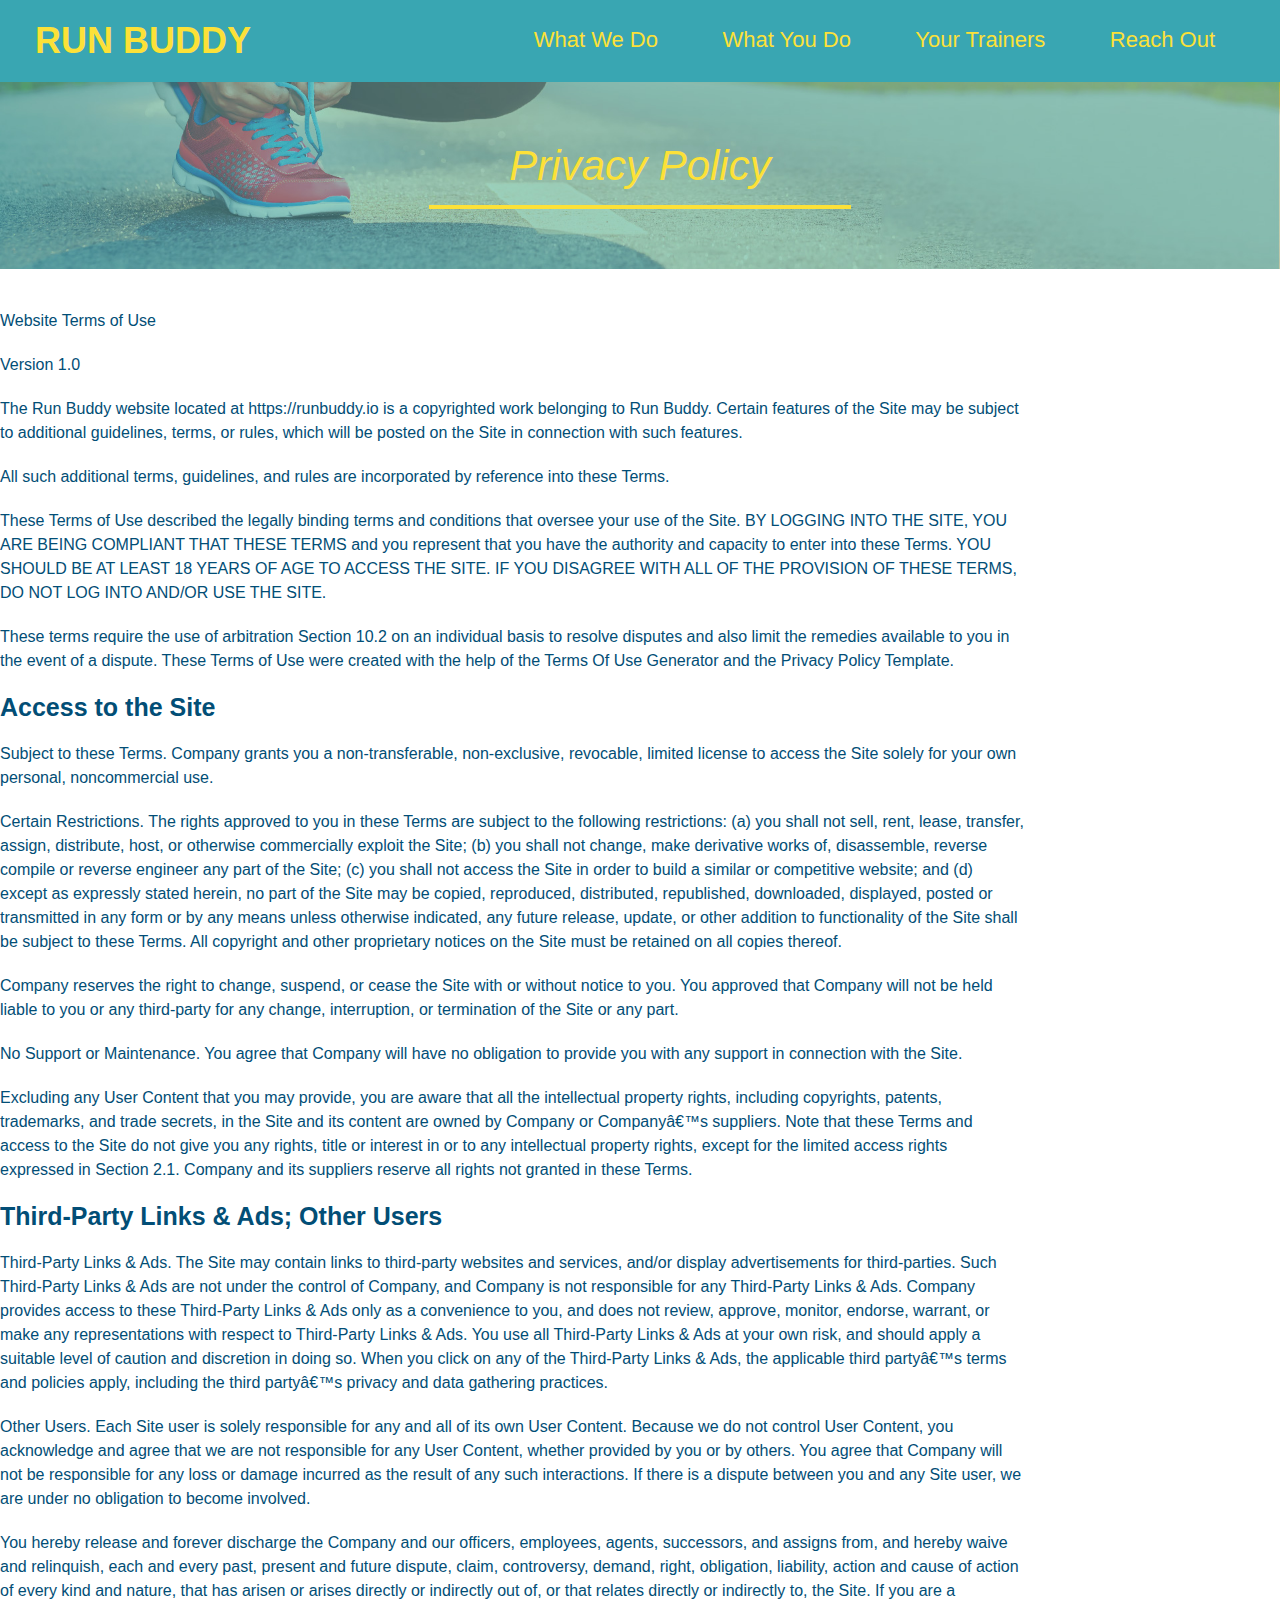
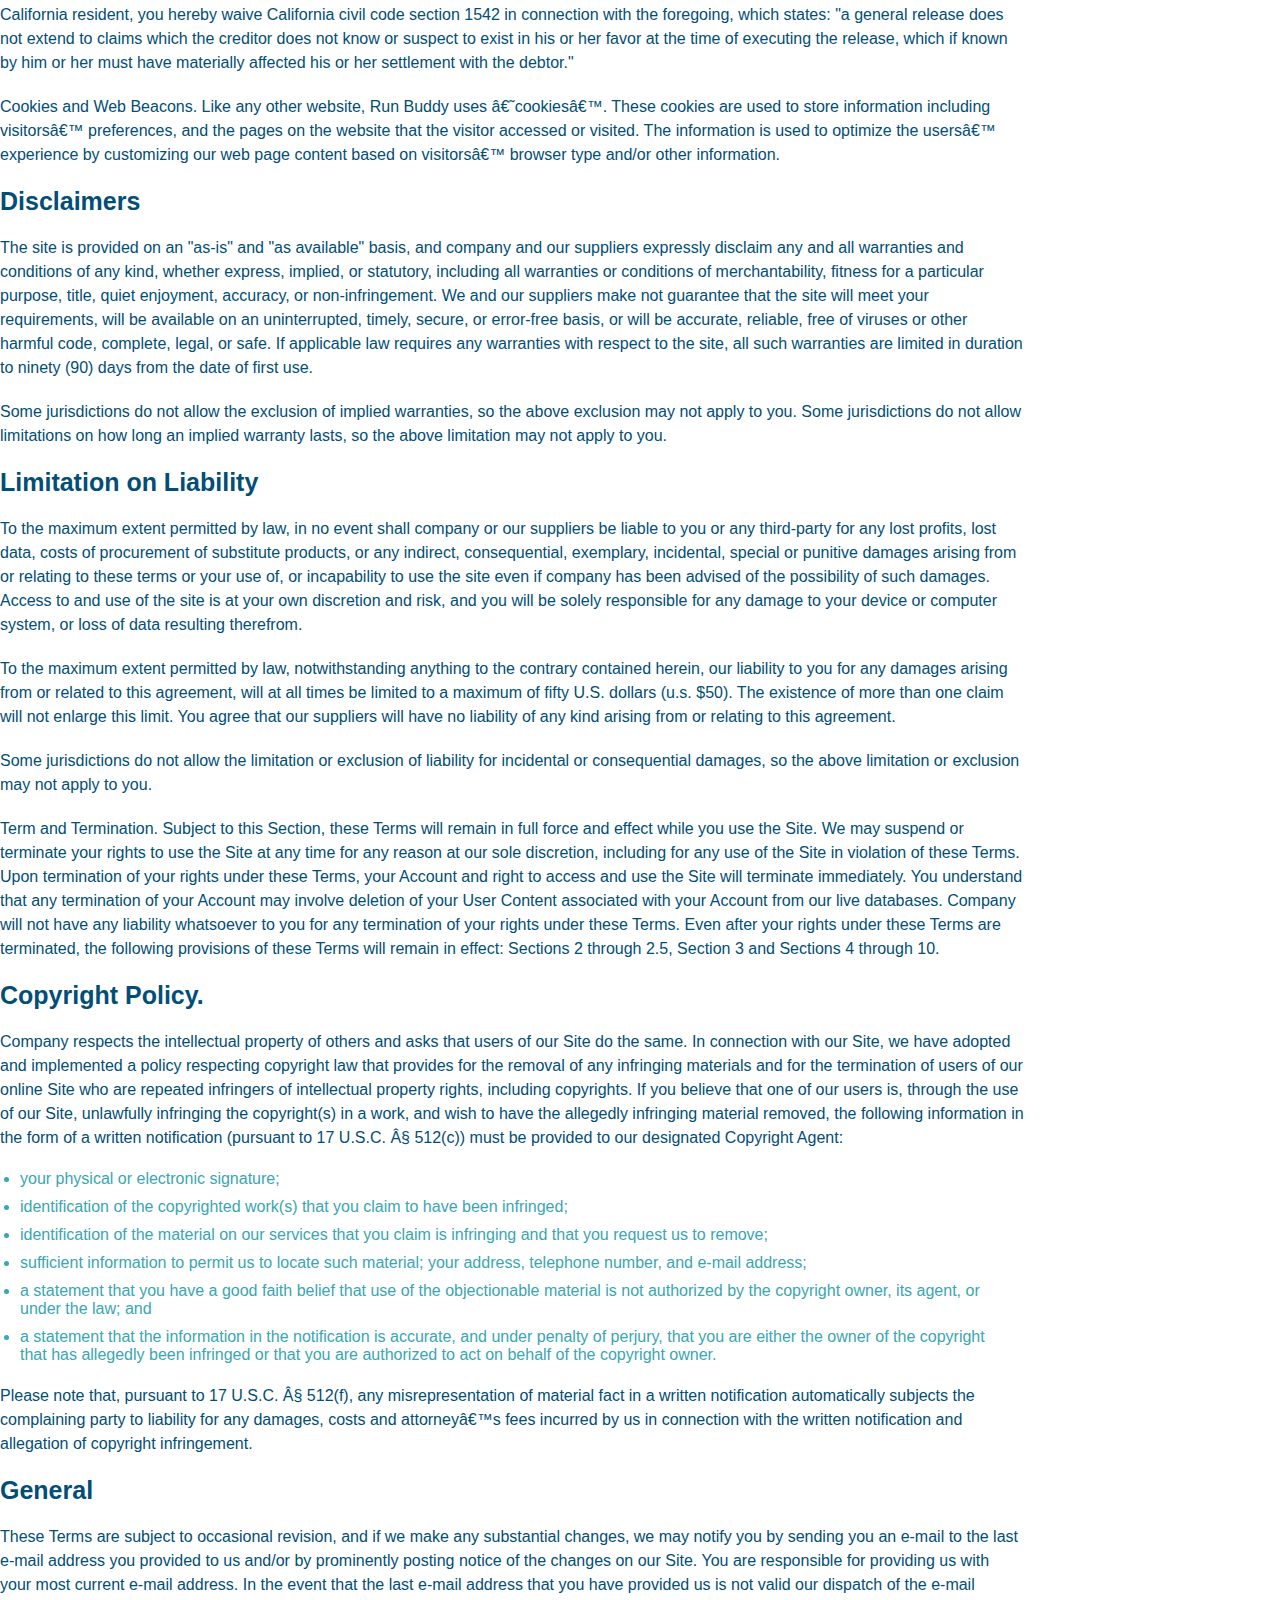
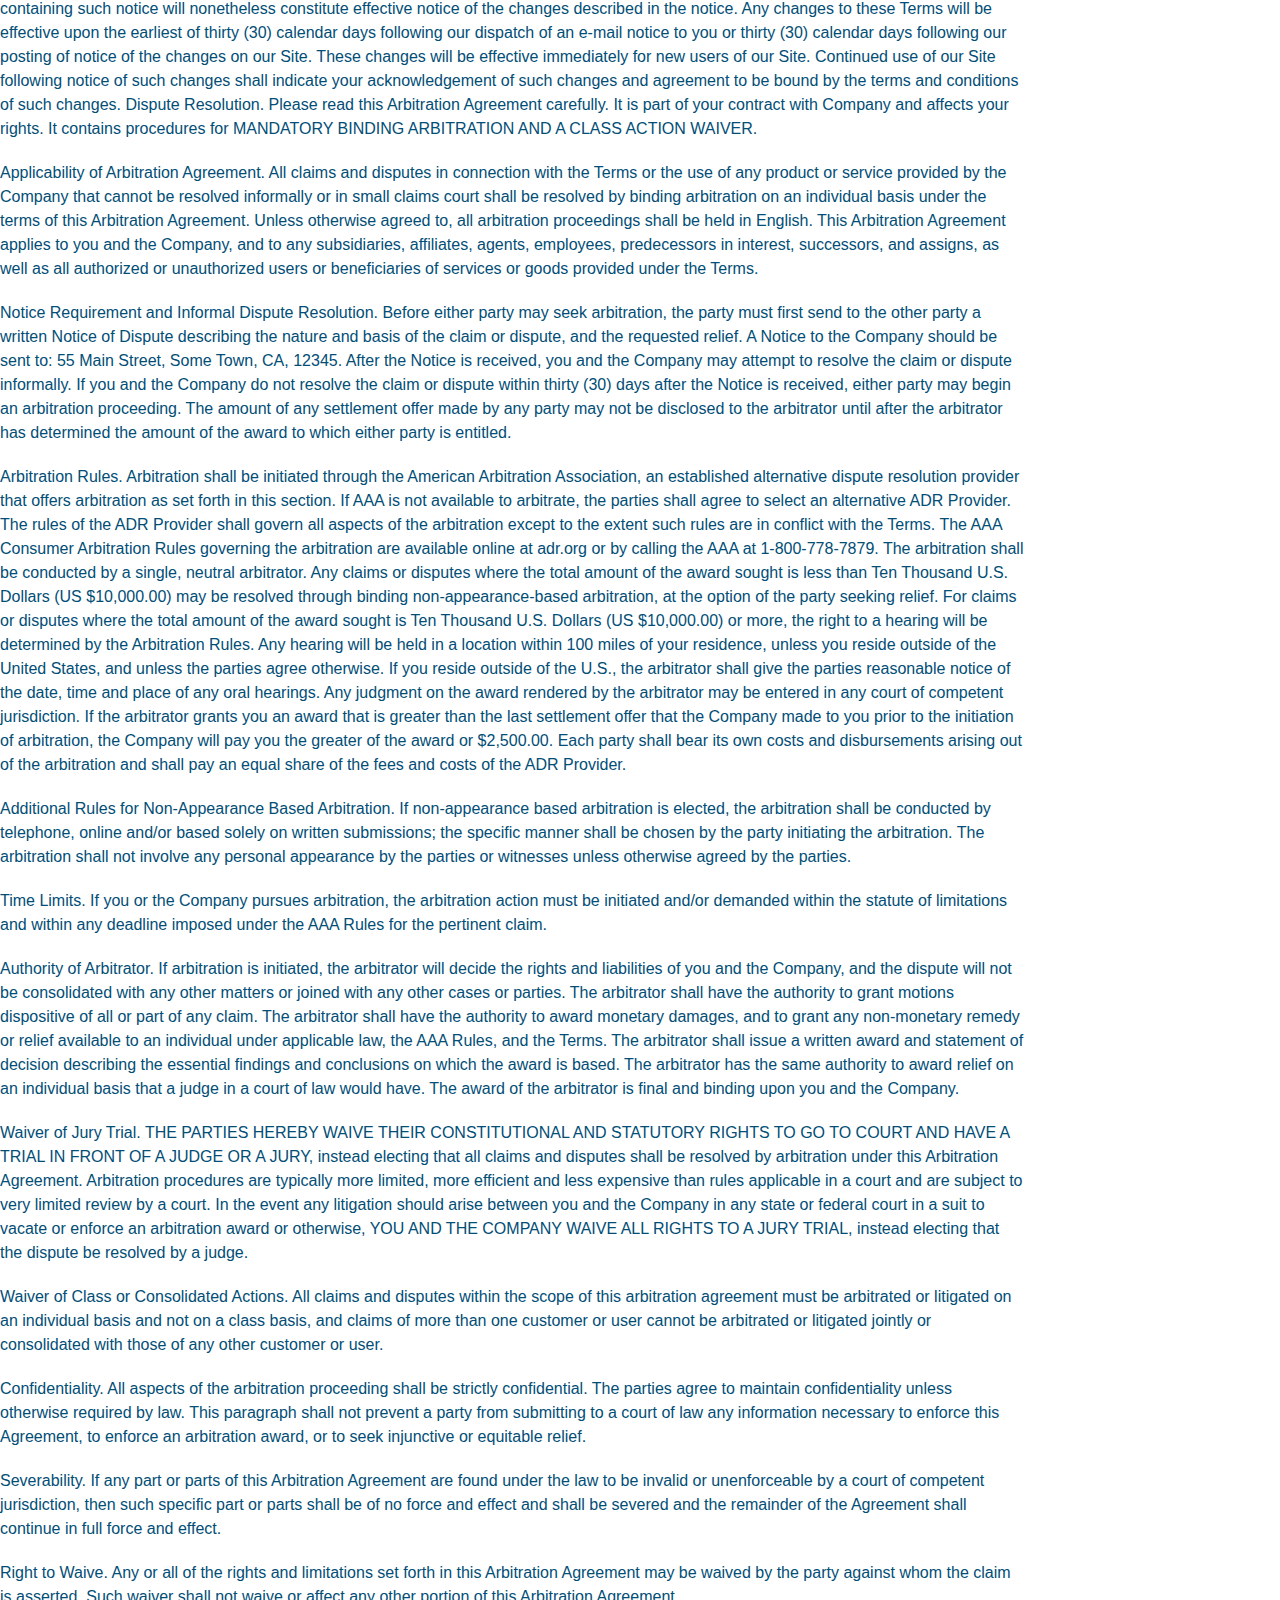
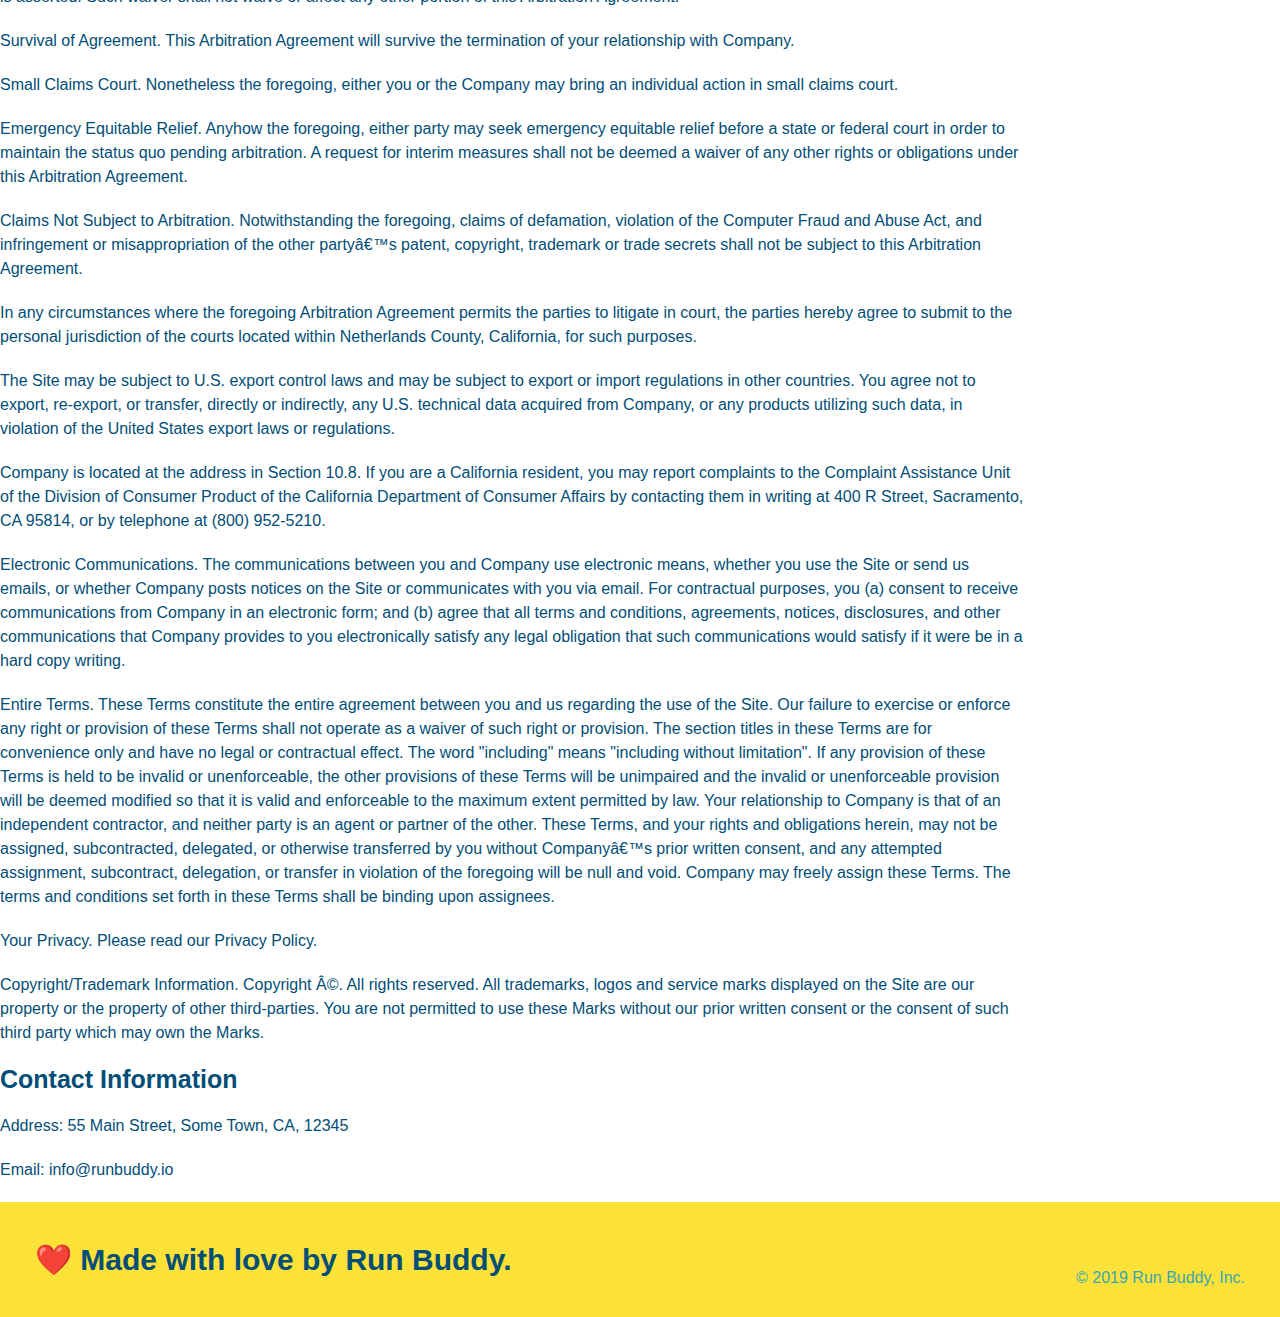
==== privacy-policy.html @ 71672487 "privacy policy" ====
<!DOCTYPE html>
<html lang="en">
    <head>
        <link rel="stylesheet" href="./assets/css/style.css" />
        <link rel="stylesheet" href="./assets/css/secondary-styles.css" />
        <meta charset="UTF-8" />
        <title>Privacy Polocy - Run Buddy</title>
    </head>
    <body>
        <header>
            <h1>
              <a href="/">RUN BUDDY</a>
            </h1>
            <nav>
                <!-- Unordered list element -->
                <ul>
                  <!-- List item element -->
                  <li>
                     <!-- Anchor element -->
                     <a href="./index.html#what-we-do">What We Do</a>
                  </li>
                  <li>
                      <a href="./index.html#what-you-do">What You Do</a>
                  </li>
                  <li>
                      <a href="./index.html#your-trainers">Your Trainers</a>
                  </li>
                  <li>
                      <a href="./index.html#reach-out">Reach Out</a>
                  </li>
                </ul>
            </nav>
          </header>
          
          <section class="hero">
              <h2 class="page-title">
                  Privacy Policy
              </h2>
          </section>

            <article class="secondary-content">
                <p>
                    Website Terms of Use
                  </p>
            
                  <p>
                    Version 1.0
                  </p>
            
                  <p>
                    The Run Buddy website located at https://runbuddy.io is a copyrighted work belonging to Run Buddy. Certain
                    features of the Site may be subject to additional guidelines, terms, or rules, which will be posted on the Site
                    in connection with such features.
                  </p>
            
                  <p>
                    All such additional terms, guidelines, and rules are incorporated by reference into these Terms.
                  </p>
            
                  <p>
                    These Terms of Use described the legally binding terms and conditions that oversee your use of the Site. BY
                    LOGGING INTO THE SITE, YOU ARE BEING COMPLIANT THAT THESE TERMS and you represent that you have the authority
                    and capacity to enter into these Terms. YOU SHOULD BE AT LEAST 18 YEARS OF AGE TO ACCESS THE SITE. IF YOU
                    DISAGREE WITH ALL OF THE PROVISION OF THESE TERMS, DO NOT LOG INTO AND/OR USE THE SITE.
                  </p>
            
                  <p>
                    These terms require the use of arbitration Section 10.2 on an individual basis to resolve disputes and also
                    limit the remedies available to you in the event of a dispute. These Terms of Use were created with the help of
                    the Terms Of Use Generator and the Privacy Policy Template.
                  </p>
            
                  <h3>
                    Access to the Site
                  </h3>
            
                  <p>
                    Subject to these Terms. Company grants you a non-transferable, non-exclusive, revocable, limited license to
                    access the Site solely for your own personal, noncommercial use.
                  </p>
            
                  <p>
                    Certain Restrictions. The rights approved to you in these Terms are subject to the following restrictions: (a)
                    you shall not sell, rent, lease, transfer, assign, distribute, host, or otherwise commercially exploit the Site;
                    (b) you shall not change, make derivative works of, disassemble, reverse compile or reverse engineer any part of
                    the Site; (c) you shall not access the Site in order to build a similar or competitive website; and (d) except
                    as expressly stated herein, no part of the Site may be copied, reproduced, distributed, republished, downloaded,
                    displayed, posted or transmitted in any form or by any means unless otherwise indicated, any future release,
                    update, or other addition to functionality of the Site shall be subject to these Terms. All copyright and other
                    proprietary notices on the Site must be retained on all copies thereof.
                  </p>
            
                  <p>
                    Company reserves the right to change, suspend, or cease the Site with or without notice to you. You approved
                    that Company will not be held liable to you or any third-party for any change, interruption, or termination of
                    the Site or any part.
                  </p>
            
                  <p>
                    No Support or Maintenance. You agree that Company will have no obligation to provide you with any support in
                    connection with the Site.
                  </p>
            
                  <p>
                    Excluding any User Content that you may provide, you are aware that all the intellectual property rights,
                    including copyrights, patents, trademarks, and trade secrets, in the Site and its content are owned by Company
                    or Companyâ€™s suppliers. Note that these Terms and access to the Site do not give you any rights, title or
                    interest in or to any intellectual property rights, except for the limited access rights expressed in Section
                    2.1. Company and its suppliers reserve all rights not granted in these Terms.
                  </p>
            
                  <h3>
                    Third-Party Links & Ads; Other Users
                  </h3>
            
                  <p>
                    Third-Party Links & Ads. The Site may contain links to third-party websites and services, and/or display
                    advertisements for third-parties. Such Third-Party Links & Ads are not under the control of Company, and Company
                    is not responsible for any Third-Party Links & Ads. Company provides access to these Third-Party Links & Ads
                    only as a convenience to you, and does not review, approve, monitor, endorse, warrant, or make any
                    representations with respect to Third-Party Links & Ads. You use all Third-Party Links & Ads at your own risk,
                    and should apply a suitable level of caution and discretion in doing so. When you click on any of the
                    Third-Party Links & Ads, the applicable third partyâ€™s terms and policies apply, including the third partyâ€™s
                    privacy and data gathering practices.
                  </p>
            
                  <p>
                    Other Users. Each Site user is solely responsible for any and all of its own User Content. Because we do not
                    control User Content, you acknowledge and agree that we are not responsible for any User Content, whether
                    provided by you or by others. You agree that Company will not be responsible for any loss or damage incurred as
                    the result of any such interactions. If there is a dispute between you and any Site user, we are under no
                    obligation to become involved.
                  </p>
            
                  <p>
                    You hereby release and forever discharge the Company and our officers, employees, agents, successors, and
                    assigns from, and hereby waive and relinquish, each and every past, present and future dispute, claim,
                    controversy, demand, right, obligation, liability, action and cause of action of every kind and nature, that has
                    arisen or arises directly or indirectly out of, or that relates directly or indirectly to, the Site. If you are
                    a California resident, you hereby waive California civil code section 1542 in connection with the foregoing,
                    which states: "a general release does not extend to claims which the creditor does not know or suspect to exist
                    in his or her favor at the time of executing the release, which if known by him or her must have materially
                    affected his or her settlement with the debtor."
                  </p>
            
                  <p>
                    Cookies and Web Beacons. Like any other website, Run Buddy uses â€˜cookiesâ€™. These cookies are used to store
                    information including visitorsâ€™ preferences, and the pages on the website that the visitor accessed or visited.
                    The information is used to optimize the usersâ€™ experience by customizing our web page content based on visitorsâ€™
                    browser type and/or other information.
                  </p>
            
                  <h3>
                    Disclaimers
                  </h3>
            
                  <p>
                    The site is provided on an "as-is" and "as available" basis, and company and our suppliers expressly disclaim
                    any and all warranties and conditions of any kind, whether express, implied, or statutory, including all
                    warranties or conditions of merchantability, fitness for a particular purpose, title, quiet enjoyment, accuracy,
                    or non-infringement. We and our suppliers make not guarantee that the site will meet your requirements, will be
                    available on an uninterrupted, timely, secure, or error-free basis, or will be accurate, reliable, free of
                    viruses or other harmful code, complete, legal, or safe. If applicable law requires any warranties with respect
                    to the site, all such warranties are limited in duration to ninety (90) days from the date of first use.
                  </p>
            
                  <p>
                    Some jurisdictions do not allow the exclusion of implied warranties, so the above exclusion may not apply to
                    you. Some jurisdictions do not allow limitations on how long an implied warranty lasts, so the above limitation
                    may not apply to you.
                  </p>
            
                  <h3>
                    Limitation on Liability
                  </h3>
            
                  <p>
                    To the maximum extent permitted by law, in no event shall company or our suppliers be liable to you or any
                    third-party for any lost profits, lost data, costs of procurement of substitute products, or any indirect,
                    consequential, exemplary, incidental, special or punitive damages arising from or relating to these terms or
                    your use of, or incapability to use the site even if company has been advised of the possibility of such
                    damages. Access to and use of the site is at your own discretion and risk, and you will be solely responsible
                    for any damage to your device or computer system, or loss of data resulting therefrom.
                  </p>
            
                  <p>
                    To the maximum extent permitted by law, notwithstanding anything to the contrary contained herein, our liability
                    to you for any damages arising from or related to this agreement, will at all times be limited to a maximum of
                    fifty U.S. dollars (u.s. $50). The existence of more than one claim will not enlarge this limit. You agree that
                    our suppliers will have no liability of any kind arising from or relating to this agreement.
                  </p>
            
                  <p>
                    Some jurisdictions do not allow the limitation or exclusion of liability for incidental or consequential
                    damages, so the above limitation or exclusion may not apply to you.
                  </p>
            
                  <p>
                    Term and Termination. Subject to this Section, these Terms will remain in full force and effect while you use
                    the Site. We may suspend or terminate your rights to use the Site at any time for any reason at our sole
                    discretion, including for any use of the Site in violation of these Terms. Upon termination of your rights under
                    these Terms, your Account and right to access and use the Site will terminate immediately. You understand that
                    any termination of your Account may involve deletion of your User Content associated with your Account from our
                    live databases. Company will not have any liability whatsoever to you for any termination of your rights under
                    these Terms. Even after your rights under these Terms are terminated, the following provisions of these Terms
                    will remain in effect: Sections 2 through 2.5, Section 3 and Sections 4 through 10.
                  </p>
            
                  <h3>
                    Copyright Policy.
                  </h3>
            
                  <p>
                    Company respects the intellectual property of others and asks that users of our Site do the same. In connection
                    with our Site, we have adopted and implemented a policy respecting copyright law that provides for the removal
                    of any infringing materials and for the termination of users of our online Site who are repeated infringers of
                    intellectual property rights, including copyrights. If you believe that one of our users is, through the use of
                    our Site, unlawfully infringing the copyright(s) in a work, and wish to have the allegedly infringing material
                    removed, the following information in the form of a written notification (pursuant to 17 U.S.C. Â§ 512(c)) must
                    be provided to our designated Copyright Agent:
                  </p>
            
                  <ul>
                    <li>
                      your physical or electronic signature;
                    </li>
                    <li>
                      identification of the copyrighted work(s) that you claim to have been infringed;
                    </li>
                    <li>
                      identification of the material on our services that you claim is infringing and that you request us to remove;
                    </li>
                    <li>
                      sufficient information to permit us to locate such material; your address, telephone number, and e-mail
                      address;
                    </li>
                    <li>
                      a statement that you have a good faith belief that use of the objectionable material is not authorized by the
                      copyright owner, its agent, or under the law; and
                    </li>
                    <li>
                      a statement that the information in the notification is accurate, and under penalty of perjury, that you are
                      either the owner of the copyright that has allegedly been infringed or that you are authorized to act on
                      behalf of the copyright owner.
                    </li>
                  </ul>
            
                  <p>
                    Please note that, pursuant to 17 U.S.C. Â§ 512(f), any misrepresentation of material fact in a written
                    notification automatically subjects the complaining party to liability for any damages, costs and attorneyâ€™s
                    fees incurred by us in connection with the written notification and allegation of copyright infringement.
                  </p>
            
                  <h3>
                    General
                  </h3>
            
                  <p>
                    These Terms are subject to occasional revision, and if we make any substantial changes, we may notify you by
                    sending you an e-mail to the last e-mail address you provided to us and/or by prominently posting notice of the
                    changes on our Site. You are responsible for providing us with your most current e-mail address. In the event
                    that the last e-mail address that you have provided us is not valid our dispatch of the e-mail containing such
                    notice will nonetheless constitute effective notice of the changes described in the notice. Any changes to these
                    Terms will be effective upon the earliest of thirty (30) calendar days following our dispatch of an e-mail
                    notice to you or thirty (30) calendar days following our posting of notice of the changes on our Site. These
                    changes will be effective immediately for new users of our Site. Continued use of our Site following notice of
                    such changes shall indicate your acknowledgement of such changes and agreement to be bound by the terms and
                    conditions of such changes. Dispute Resolution. Please read this Arbitration Agreement carefully. It is part of
                    your contract with Company and affects your rights. It contains procedures for MANDATORY BINDING ARBITRATION AND
                    A CLASS ACTION WAIVER.
                  </p>
            
                  <p>
                    Applicability of Arbitration Agreement. All claims and disputes in connection with the Terms or the use of any
                    product or service provided by the Company that cannot be resolved informally or in small claims court shall be
                    resolved by binding arbitration on an individual basis under the terms of this Arbitration Agreement. Unless
                    otherwise agreed to, all arbitration proceedings shall be held in English. This Arbitration Agreement applies to
                    you and the Company, and to any subsidiaries, affiliates, agents, employees, predecessors in interest,
                    successors, and assigns, as well as all authorized or unauthorized users or beneficiaries of services or goods
                    provided under the Terms.
                  </p>
            
                  <p>
                    Notice Requirement and Informal Dispute Resolution. Before either party may seek arbitration, the party must
                    first send to the other party a written Notice of Dispute describing the nature and basis of the claim or
                    dispute, and the requested relief. A Notice to the Company should be sent to: 55 Main Street, Some Town, CA,
                    12345. After the Notice is received, you and the Company may attempt to resolve the claim or dispute informally.
                    If you and the Company do not resolve the claim or dispute within thirty (30) days after the Notice is received,
                    either party may begin an arbitration proceeding. The amount of any settlement offer made by any party may not
                    be disclosed to the arbitrator until after the arbitrator has determined the amount of the award to which either
                    party is entitled.
                  </p>
            
                  <p>
                    Arbitration Rules. Arbitration shall be initiated through the American Arbitration Association, an established
                    alternative dispute resolution provider that offers arbitration as set forth in this section. If AAA is not
                    available to arbitrate, the parties shall agree to select an alternative ADR Provider. The rules of the ADR
                    Provider shall govern all aspects of the arbitration except to the extent such rules are in conflict with the
                    Terms. The AAA Consumer Arbitration Rules governing the arbitration are available online at adr.org or by
                    calling the AAA at 1-800-778-7879. The arbitration shall be conducted by a single, neutral arbitrator. Any
                    claims or disputes where the total amount of the award sought is less than Ten Thousand U.S. Dollars (US
                    $10,000.00) may be resolved through binding non-appearance-based arbitration, at the option of the party seeking
                    relief. For claims or disputes where the total amount of the award sought is Ten Thousand U.S. Dollars (US
                    $10,000.00) or more, the right to a hearing will be determined by the Arbitration Rules. Any hearing will be
                    held in a location within 100 miles of your residence, unless you reside outside of the United States, and
                    unless the parties agree otherwise. If you reside outside of the U.S., the arbitrator shall give the parties
                    reasonable notice of the date, time and place of any oral hearings. Any judgment on the award rendered by the
                    arbitrator may be entered in any court of competent jurisdiction. If the arbitrator grants you an award that is
                    greater than the last settlement offer that the Company made to you prior to the initiation of arbitration, the
                    Company will pay you the greater of the award or $2,500.00. Each party shall bear its own costs and
                    disbursements arising out of the arbitration and shall pay an equal share of the fees and costs of the ADR
                    Provider.
                  </p>
            
                  <p>
                    Additional Rules for Non-Appearance Based Arbitration. If non-appearance based arbitration is elected, the
                    arbitration shall be conducted by telephone, online and/or based solely on written submissions; the specific
                    manner shall be chosen by the party initiating the arbitration. The arbitration shall not involve any personal
                    appearance by the parties or witnesses unless otherwise agreed by the parties.
                  </p>
            
                  <p>
                    Time Limits. If you or the Company pursues arbitration, the arbitration action must be initiated and/or demanded
                    within the statute of limitations and within any deadline imposed under the AAA Rules for the pertinent claim.
                  </p>
            
                  <p>
                    Authority of Arbitrator. If arbitration is initiated, the arbitrator will decide the rights and liabilities of
                    you and the Company, and the dispute will not be consolidated with any other matters or joined with any other
                    cases or parties. The arbitrator shall have the authority to grant motions dispositive of all or part of any
                    claim. The arbitrator shall have the authority to award monetary damages, and to grant any non-monetary remedy
                    or relief available to an individual under applicable law, the AAA Rules, and the Terms. The arbitrator shall
                    issue a written award and statement of decision describing the essential findings and conclusions on which the
                    award is based. The arbitrator has the same authority to award relief on an individual basis that a judge in a
                    court of law would have. The award of the arbitrator is final and binding upon you and the Company.
                  </p>
            
                  <p>
                    Waiver of Jury Trial. THE PARTIES HEREBY WAIVE THEIR CONSTITUTIONAL AND STATUTORY RIGHTS TO GO TO COURT AND HAVE
                    A TRIAL IN FRONT OF A JUDGE OR A JURY, instead electing that all claims and disputes shall be resolved by
                    arbitration under this Arbitration Agreement. Arbitration procedures are typically more limited, more efficient
                    and less expensive than rules applicable in a court and are subject to very limited review by a court. In the
                    event any litigation should arise between you and the Company in any state or federal court in a suit to vacate
                    or enforce an arbitration award or otherwise, YOU AND THE COMPANY WAIVE ALL RIGHTS TO A JURY TRIAL, instead
                    electing that the dispute be resolved by a judge.
                  </p>
            
                  <p>
                    Waiver of Class or Consolidated Actions. All claims and disputes within the scope of this arbitration agreement
                    must be arbitrated or litigated on an individual basis and not on a class basis, and claims of more than one
                    customer or user cannot be arbitrated or litigated jointly or consolidated with those of any other customer or
                    user.
                  </p>
            
                  <p>
                    Confidentiality. All aspects of the arbitration proceeding shall be strictly confidential. The parties agree to
                    maintain confidentiality unless otherwise required by law. This paragraph shall not prevent a party from
                    submitting to a court of law any information necessary to enforce this Agreement, to enforce an arbitration
                    award, or to seek injunctive or equitable relief.
                  </p>
            
                  <p>
                    Severability. If any part or parts of this Arbitration Agreement are found under the law to be invalid or
                    unenforceable by a court of competent jurisdiction, then such specific part or parts shall be of no force and
                    effect and shall be severed and the remainder of the Agreement shall continue in full force and effect.
                  </p>
            
                  <p>
                    Right to Waive. Any or all of the rights and limitations set forth in this Arbitration Agreement may be waived
                    by the party against whom the claim is asserted. Such waiver shall not waive or affect any other portion of this
                    Arbitration Agreement.
                  </p>
            
                  <p>
                    Survival of Agreement. This Arbitration Agreement will survive the termination of your relationship with
                    Company.
                  </p>
            
                  <p>
                    Small Claims Court. Nonetheless the foregoing, either you or the Company may bring an individual action in small
                    claims court.
                  </p>
            
                  <p>
                    Emergency Equitable Relief. Anyhow the foregoing, either party may seek emergency equitable relief before a
                    state or federal court in order to maintain the status quo pending arbitration. A request for interim measures
                    shall not be deemed a waiver of any other rights or obligations under this Arbitration Agreement.
                  </p>
            
                  <p>
                    Claims Not Subject to Arbitration. Notwithstanding the foregoing, claims of defamation, violation of the
                    Computer Fraud and Abuse Act, and infringement or misappropriation of the other partyâ€™s patent, copyright,
                    trademark or trade secrets shall not be subject to this Arbitration Agreement.
                  </p>
            
                  <p>
                    In any circumstances where the foregoing Arbitration Agreement permits the parties to litigate in court, the
                    parties hereby agree to submit to the personal jurisdiction of the courts located within Netherlands County,
                    California, for such purposes.
                  </p>
            
                  <p>
                    The Site may be subject to U.S. export control laws and may be subject to export or import regulations in other
                    countries. You agree not to export, re-export, or transfer, directly or indirectly, any U.S. technical data
                    acquired from Company, or any products utilizing such data, in violation of the United States export laws or
                    regulations.
                  </p>
            
                  <p>
                    Company is located at the address in Section 10.8. If you are a California resident, you may report complaints
                    to the Complaint Assistance Unit of the Division of Consumer Product of the California Department of Consumer
                    Affairs by contacting them in writing at 400 R Street, Sacramento, CA 95814, or by telephone at (800) 952-5210.
                  </p>
            
                  <p>
                    Electronic Communications. The communications between you and Company use electronic means, whether you use the
                    Site or send us emails, or whether Company posts notices on the Site or communicates with you via email. For
                    contractual purposes, you (a) consent to receive communications from Company in an electronic form; and (b)
                    agree that all terms and conditions, agreements, notices, disclosures, and other communications that Company
                    provides to you electronically satisfy any legal obligation that such communications would satisfy if it were be
                    in a hard copy writing.
                  </p>
            
                  <p>
                    Entire Terms. These Terms constitute the entire agreement between you and us regarding the use of the Site. Our
                    failure to exercise or enforce any right or provision of these Terms shall not operate as a waiver of such right
                    or provision. The section titles in these Terms are for convenience only and have no legal or contractual
                    effect. The word "including" means "including without limitation". If any provision of these Terms is held to be
                    invalid or unenforceable, the other provisions of these Terms will be unimpaired and the invalid or
                    unenforceable provision will be deemed modified so that it is valid and enforceable to the maximum extent
                    permitted by law. Your relationship to Company is that of an independent contractor, and neither party is an
                    agent or partner of the other. These Terms, and your rights and obligations herein, may not be assigned,
                    subcontracted, delegated, or otherwise transferred by you without Companyâ€™s prior written consent, and any
                    attempted assignment, subcontract, delegation, or transfer in violation of the foregoing will be null and void.
                    Company may freely assign these Terms. The terms and conditions set forth in these Terms shall be binding upon
                    assignees.
                  </p>
            
                  <p>
                    Your Privacy. Please read our Privacy Policy.
                  </p>
            
                  <p>
                    Copyright/Trademark Information. Copyright Â©. All rights reserved. All trademarks, logos and service marks
                    displayed on the Site are our property or the property of other third-parties. You are not permitted to use
                    these Marks without our prior written consent or the consent of such third party which may own the Marks.
                  </p>
            
                  <h3>
                    Contact Information
                  </h3>
            
                  <p>
                    Address: 55 Main Street, Some Town, CA, 12345
                  </p>
            
                  <p>
                    Email: info@runbuddy.io
                  </p>
            </article>
          
          <footer>
            <h2>❤️ Made with love by Run Buddy. </h2>
                <div>
                    <br />
                     &copy; 2019 Run Buddy, Inc.
                </div>
        </footer>
    </body>
</html>
---- assets/css/style.css ----
* {
  box-sizing: border-box;
  margin: 0;
  padding: 0;
}

body {
  /* more on this crazy alphanumerical value in a minute! */
  color: #39a6b2;
  font-family: Helvetica, Arial, sans-serif;
}

/* apply styles to <header> */
header {
    padding: 20px 35px;
    background-color: #39a6b2;
}

header h1 {
    font-weight: bold;
    font-size: 36px;
    color: #fce138;
    margin: 0;
    display: inline;
}

header a {
    text-decoration: none;
    color: #fce138;
}

header nav {
    float: right;
    margin: 7px 0;
}

header nav ul li {
    display: inline;
}

header nav ul li a {
    margin: 0 30px;
    font-weight: lighter;
    font-size: 22px;
}

footer {
    background: #fce138;
    width: 100%;
    padding: 40px 35px;
}

footer h2 {
    display: inline;
    color: #024e76;
    font-size: 30px;
    margin: 0;
}

footer div {
    float: right;
    line-height: 1.5;
    text-align: right;
}

footer a {
    color: #024e76;
}

section {
    padding: 60px;
}

/* Hero Style Start */
.hero {
    background-image: url("../images/hero-bg.jpg");
    height: 600px;
    background-size: cover;
    background-position: center;
    position: relative;
}

.hero-form {
    border: 3px solid #024e76;
    background-color: #fce138;
    padding: 20px;
    width: 500px;
    color: #024e76;
    position: absolute;
    bottom: 120px;
    right: 140px;
}

.hero-form h3 {
    font-size: 24px;
    margin: 0;
}

.hero-form p {
    margin: 5px 0 15px 0;
}

.form-input {
    border: 1px solid #024e76;
    display: block;
    padding: 7px 15px;
    font-size: 16px;
    color: #024e76;
    width: 100%;
    margin-bottom: 15px;
}

.hero-form label {
    margin: 0 5px;
}

.hero-form button {
    color: #fce138;
    background-color: #024e76;
    border: none;
    padding: 10px 20px;
    font-size: 16px;
}
/* Hero Style End*/

.intro {
    text-align: center;
}

.section-title {
    font-size: 55px;
    color: #024e76;
    margin-bottom: 35px;
    padding: 0 100px 20px 100px;
    display: inline-block;
    border-bottom: 3px solid;
}

.primary-border {
    border-color: #fce138;
}

.secondary-border {
    border-color: #39a6b2;
}

.intro p {
    line-height: 1.7;
    color: #39a6b2;
    width: 80%;
    font-size: 20px;
    margin: 0 auto;
}

.steps {
    text-align: center;
    background: #fce138;
}

.steps div {
    margin-bottom: 80px;
}

.steps img {
    width:15%;
    margin: 10px 0;
}

.steps h3 {
    color: #024e76;
    font-size: 46px;
}

.steps span {
    font-size: 38px;
}

.trainers {
    text-align: center;
}

.trainer {
    width: 900px;
    margin: 0 auto 30px auto;
    background: #024e76;
    color: #fce138;
    overflow: auto;
}

.trainer img {
    width: 35%;
    float: left;
}

.trainer-bio {
    padding: 35px;
    float: left;
    width: 65%;
}

.text-left {
    text-align: left;
}

.text-right {
    text-align: right;
}

.trainer-bio h3 {
    font-size: 32px;
    margin-bottom: 8px;
}

.trainer-bio h4 {
    font-weight: lighter;
    font-size: 26px;
    margin-bottom: 25px;
}

.trainer-bio p {
    font-size: 17px;
    line-height: 1.3;
}

/* REACH OUT STYLES START */
.contact {
    text-align: center;
    background: #024e76;
}

.contact h2 {
    color: #fce138;
}

.contact-info iframe {
    width: 400px;
    height: 400px;
}

.contact-info div {
    width: 410px;
    display: inline-block;
    vertical-align: top;
    text-align: left;
    margin: 30px 0 0 60px;
    color: white;
}

.contact-info h3 {
    color: #fce138;
    font-size: 32px;
}

.contact-info p, .contact-info address {
    margin: 20px 0;
    line-height: 1.5;
    font-size: 20px;
    font-style: normal;
}

.contact-info a {
    color: #fce138;
}

/* REACH OUT STYLES END */
---- assets/css/secondary-styles.css ----
.hero {
    background-position: bottom;
    height: auto;
    text-align: center;
    margin-bottom: 40px;
}

.page-title {
    color: #fce138;
    display: inline-block;
    border-bottom: 4px solid #fce138;
    padding: 0 80px 15px 80px;
    font-weight: normal;
    font-size: 42px;
    font-style: italic;
}

.secondary-content {
    width: 80%;
    margin: auto 0;
    color: #024e76;
}

.secondary-content h3 {
    font-size: 25px;
    margin: 20px 0;
}

.secondary-content p {
    font-size: 16px;
    line-height: 1.5;
    margin: 20px 0;
}

.secondary-content ul {
    margin: 15px 20px;
}

.secondary-content li {
    color: #39a6b2;
    margin: 10px 0;
}
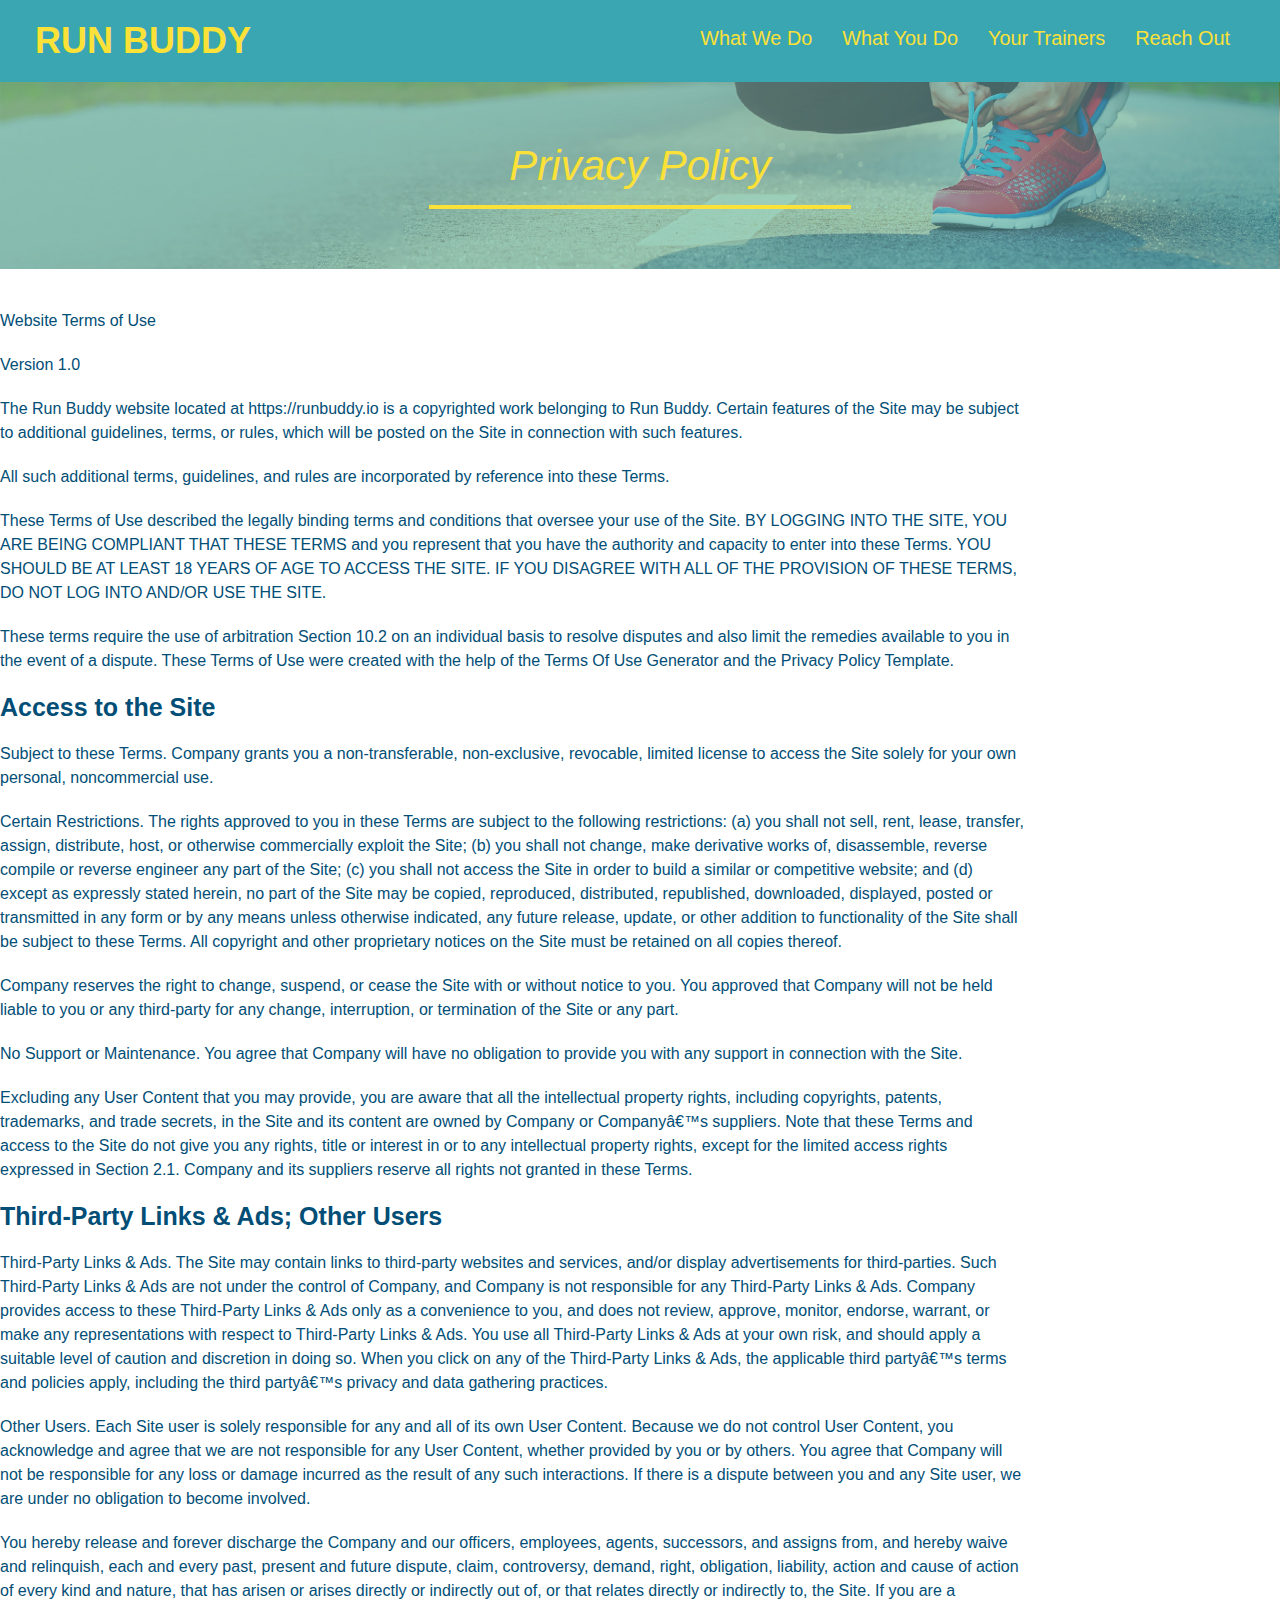
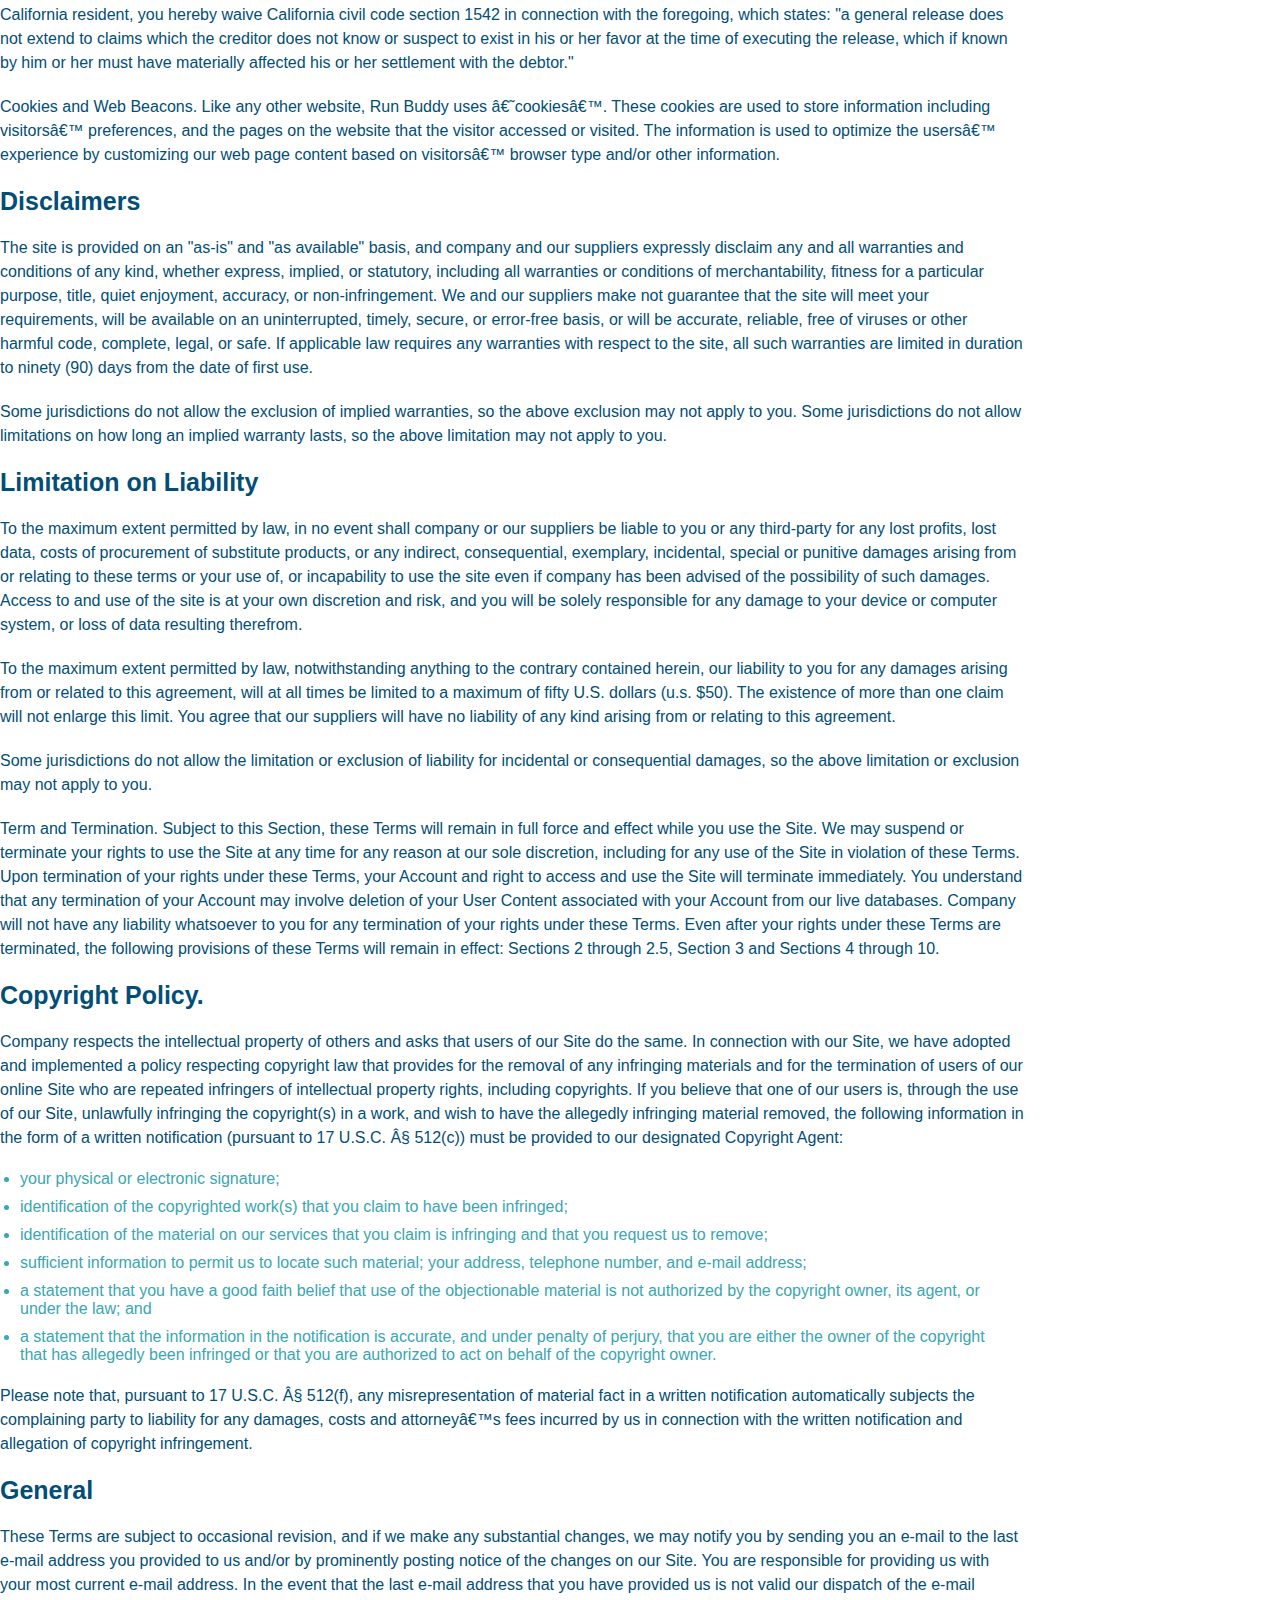
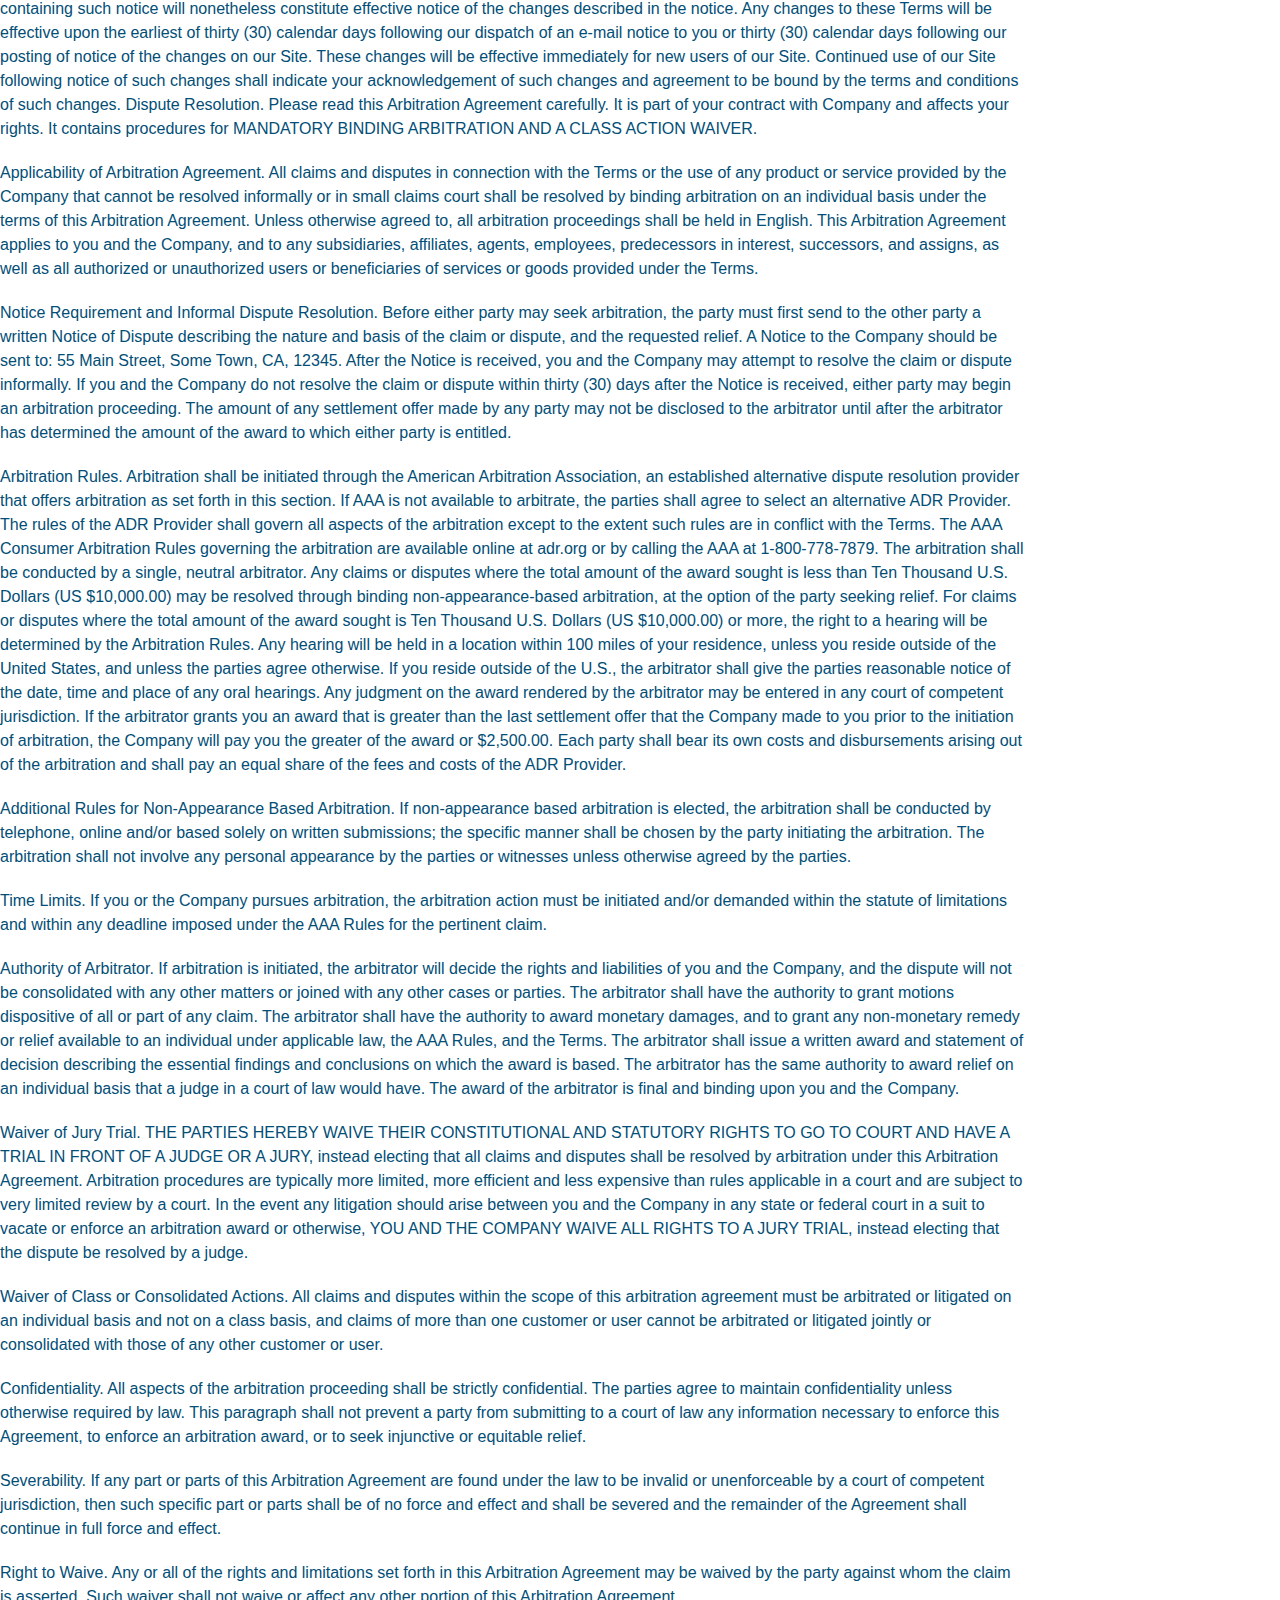
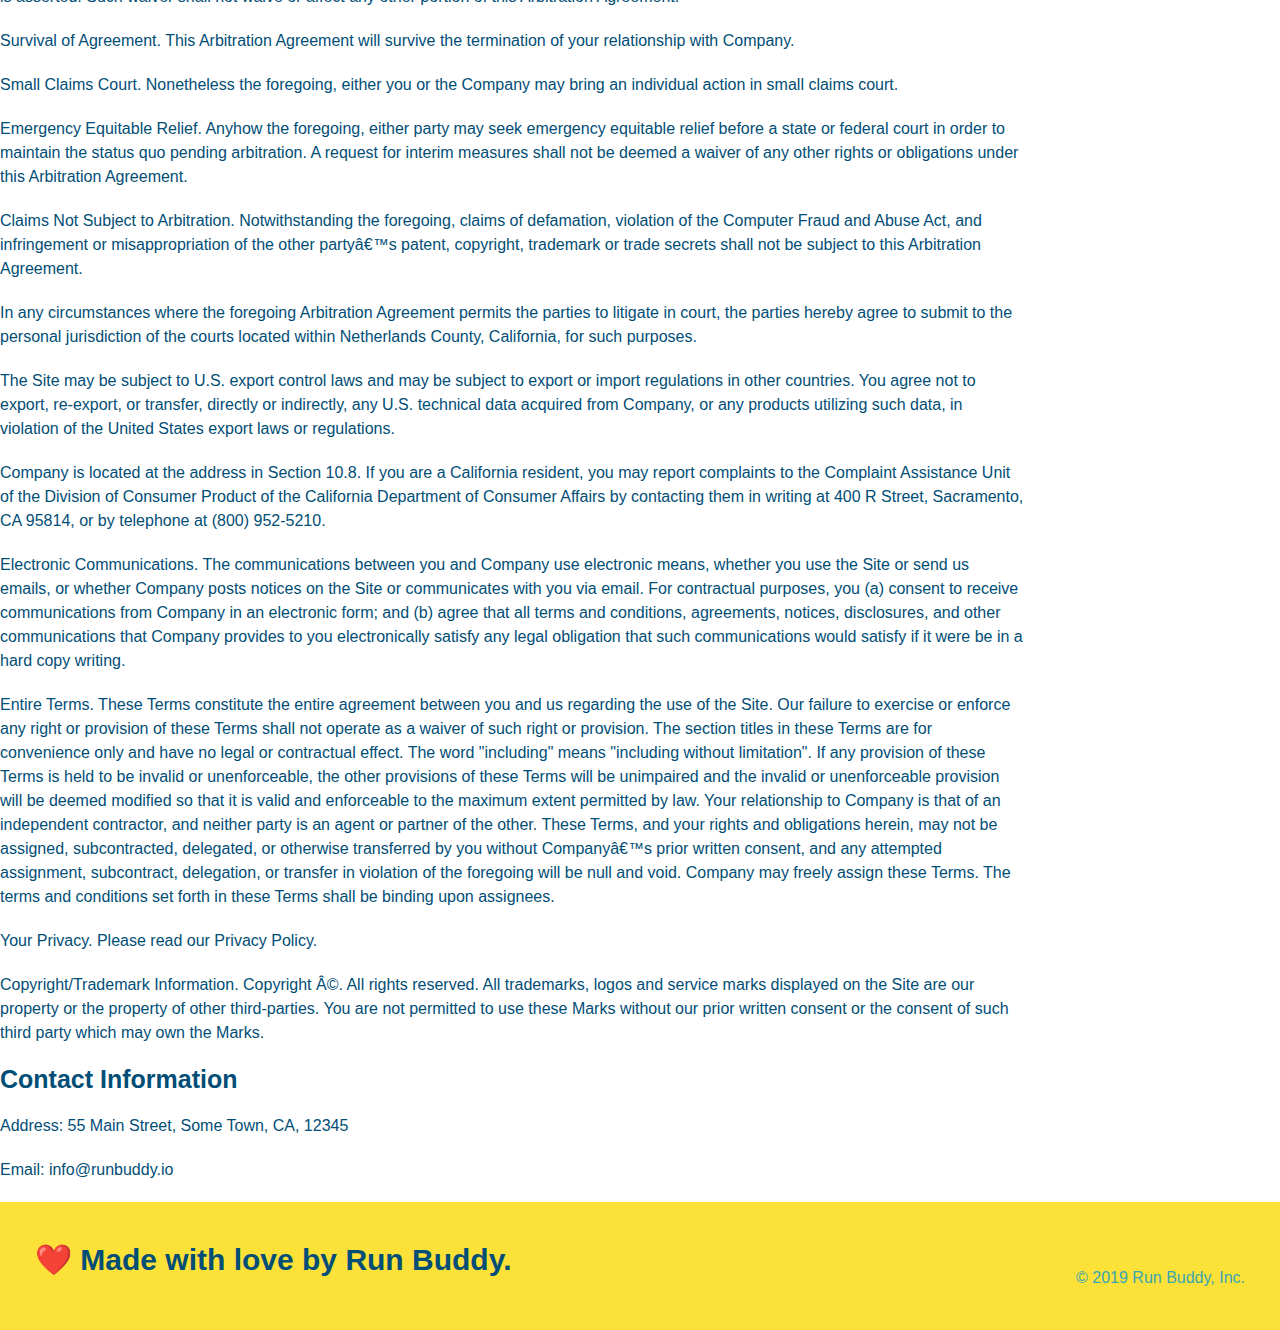
==== commit 8a803369: "added media query sizes" ====
--- a/privacy-policy.html
+++ b/privacy-policy.html
@@ -1,6 +1,7 @@
 <!DOCTYPE html>
 <html lang="en">
     <head>
+        <meta name="viewport" content="width=device-width, initial-scale=1.0" />
         <link rel="stylesheet" href="./assets/css/style.css" />
         <link rel="stylesheet" href="./assets/css/secondary-styles.css" />
         <meta charset="UTF-8" />
--- a/assets/css/style.css
+++ b/assets/css/style.css
@@ -5,13 +5,15 @@
 }
 
 body {
-  /* more on this crazy alphanumerical value in a minute! */
   color: #39a6b2;
   font-family: Helvetica, Arial, sans-serif;
 }
 
 /* apply styles to <header> */
 header {
+    display: flex;
+    justify-content: space-between;
+    flex-wrap: wrap;
     padding: 20px 35px;
     background-color: #39a6b2;
 }
@@ -21,7 +23,6 @@
     font-size: 36px;
     color: #fce138;
     margin: 0;
-    display: inline;
 }
 
 header a {
@@ -30,35 +31,39 @@
 }
 
 header nav {
-    float: right;
     margin: 7px 0;
 }
 
-header nav ul li {
-    display: inline;
+header nav ul {
+    display: flex;
+    flex-wrap: wrap;
+    justify-content: space-between;
+    align-items: center;
+    list-style: none;
 }
 
 header nav ul li a {
-    margin: 0 30px;
+    padding: 10px 15px;
     font-weight: lighter;
-    font-size: 22px;
+    font-size: 1.55vw;
 }
 
 footer {
+    display: flex;
+    justify-content: space-between;
+    flex-wrap: wrap;
     background: #fce138;
     width: 100%;
     padding: 40px 35px;
 }
 
 footer h2 {
-    display: inline;
     color: #024e76;
     font-size: 30px;
     margin: 0;
 }
 
 footer div {
-    float: right;
     line-height: 1.5;
     text-align: right;
 }
@@ -73,22 +78,37 @@
 
 /* Hero Style Start */
 .hero {
+    align-items: flex-start;
+    display: flex;
+    justify-content: center;
+    flex-wrap: wrap;
     background-image: url("../images/hero-bg.jpg");
-    height: 600px;
     background-size: cover;
     background-position: center;
-    position: relative;
 }
 
 .hero-form {
     border: 3px solid #024e76;
     background-color: #fce138;
     padding: 20px;
-    width: 500px;
-    color: #024e76;
-    position: absolute;
-    bottom: 120px;
-    right: 140px;
+    color: #024e76;
+    width: 40%;
+    margin: 3.5%;
+}
+
+.hero-cta {
+    width: 35%;
+    text-align: right;
+    margin: 3.5%;
+    color: #fff;
+    font-size: 18px;
+    line-height: 1.2;
+}
+
+.hero-cta h2 {
+    font-style: italic;
+    font-size: 55px;
+    color: #fce138;
 }
 
 .hero-form h3 {
@@ -123,16 +143,14 @@
 }
 /* Hero Style End*/
 
-.intro {
+
+.section-title {
+    padding-bottom: 20x;
     text-align: center;
-}
-
-.section-title {
-    font-size: 55px;
-    color: #024e76;
-    margin-bottom: 35px;
-    padding: 0 100px 20px 100px;
-    display: inline-block;
+    margin: 0 auto 35px auto;
+    width: 50%;
+    font-size: 48px;
+    color: #024e76;
     border-bottom: 3px solid;
 }
 
@@ -145,6 +163,7 @@
 }
 
 .intro p {
+    text-align: center;
     line-height: 1.7;
     color: #39a6b2;
     width: 80%;
@@ -152,50 +171,80 @@
     margin: 0 auto;
 }
 
+.step {
+    margin: 50px auto;
+    padding-bottom: 50px;
+    width: 80%;
+    border-bottom: 1px solid #39a6b2;
+    display: flex;
+    flex-wrap: wrap;
+    align-items: center;
+    justify-content: space-between;
+}
+
+.step-text p {
+    color:#39a6b2;
+    font-size: 18px;
+}
+
 .steps {
-    text-align: center;
     background: #fce138;
 }
 
-.steps div {
-    margin-bottom: 80px;
-}
-
-.steps img {
-    width:15%;
-    margin: 10px 0;
-}
-
-.steps h3 {
+.step h3 {
+    flex: 1 30%;
     color: #024e76;
     font-size: 46px;
 }
 
-.steps span {
-    font-size: 38px;
+.step-text h4 {
+    font-size: 26px;
+    line-height: 1.5;
+    color: #024e76;
+}
+
+.step-info { 
+    flex: 2 70%;
+    display: flex;
+    flex-wrap: wrap;
+    align-items: center;
+}
+
+.step-img {
+    flex: 1 12%;
+    margin-right: 20px;
+}
+
+.step-text {
+    flex: 12;
+}
+
+.step-img img {
+max-width: 100%;
 }
 
 .trainers {
-    text-align: center;
+    width: 100%;
+    margin: 0 auto;
+    display: flex;
+    flex-wrap: wrap;
+    justify-content: space-around;
 }
 
 .trainer {
-    width: 900px;
-    margin: 0 auto 30px auto;
+    flex: 1;
+    margin: 20px;
     background: #024e76;
     color: #fce138;
-    overflow: auto;
 }
 
 .trainer img {
-    width: 35%;
-    float: left;
+    width: 100%;
 }
 
 .trainer-bio {
-    padding: 35px;
-    float: left;
-    width: 65%;
+    padding: 25px;
+    line-height: 1.3;
 }
 
 .text-left {
@@ -207,24 +256,32 @@
 }
 
 .trainer-bio h3 {
-    font-size: 32px;
-    margin-bottom: 8px;
+    font-size: 28px;
 }
 
 .trainer-bio h4 {
     font-weight: lighter;
-    font-size: 26px;
-    margin-bottom: 25px;
+    font-size: 22px;
+    margin-bottom: 15px;
 }
 
 .trainer-bio p {
     font-size: 17px;
-    line-height: 1.3;
 }
 
 /* REACH OUT STYLES START */
+.contact-info {
+    display: flex;
+    justify-content: space-between;
+    flex-wrap: wrap;
+}
+
+.contact-info > * {
+    flex: 1;
+    margin: 15px;
+}
+
 .contact {
-    text-align: center;
     background: #024e76;
 }
 
@@ -233,16 +290,10 @@
 }
 
 .contact-info iframe {
-    width: 400px;
     height: 400px;
 }
 
 .contact-info div {
-    width: 410px;
-    display: inline-block;
-    vertical-align: top;
-    text-align: left;
-    margin: 30px 0 0 60px;
     color: white;
 }
 
@@ -254,7 +305,7 @@
 .contact-info p, .contact-info address {
     margin: 20px 0;
     line-height: 1.5;
-    font-size: 20px;
+    font-size: 16px;
     font-style: normal;
 }
 
@@ -262,4 +313,44 @@
     color: #fce138;
 }
 
-/* REACH OUT STYLES END */+.contact-form input, .contact-form textarea {
+    border: 1px solid #024e76;
+    display: block;
+    padding: 7px 15px;
+    font-size: 16px;
+    color: #024e76;
+    width: 100%;
+    margin-bottom: 15px;
+    margin-top: 5px;
+}
+
+.contact-form button {
+    width: 100%;
+    border: none;
+    background: #fce138;
+    color: #024e76;
+    text-align: center;
+    padding: 15px 0;
+    font-size: 16px;
+}
+
+/* REACH OUT STYLES END */
+
+.flex-row {
+    display: flex;
+}
+
+/* MEDIA QUERY FOR SMALLER DESKTOP SCREENS AND SMALLER */
+@media screen and (max-width: 980px) {
+
+}
+
+/* MEDIA QUERY FOR TABLETS AND SMALLER */
+@media screen and (max-width: 768px) {
+    
+}
+
+/* MEDIA QUERY FOR MOBILE PHONES AND SMALLER */
+@media screen and (max-width: 575px) {
+   
+}